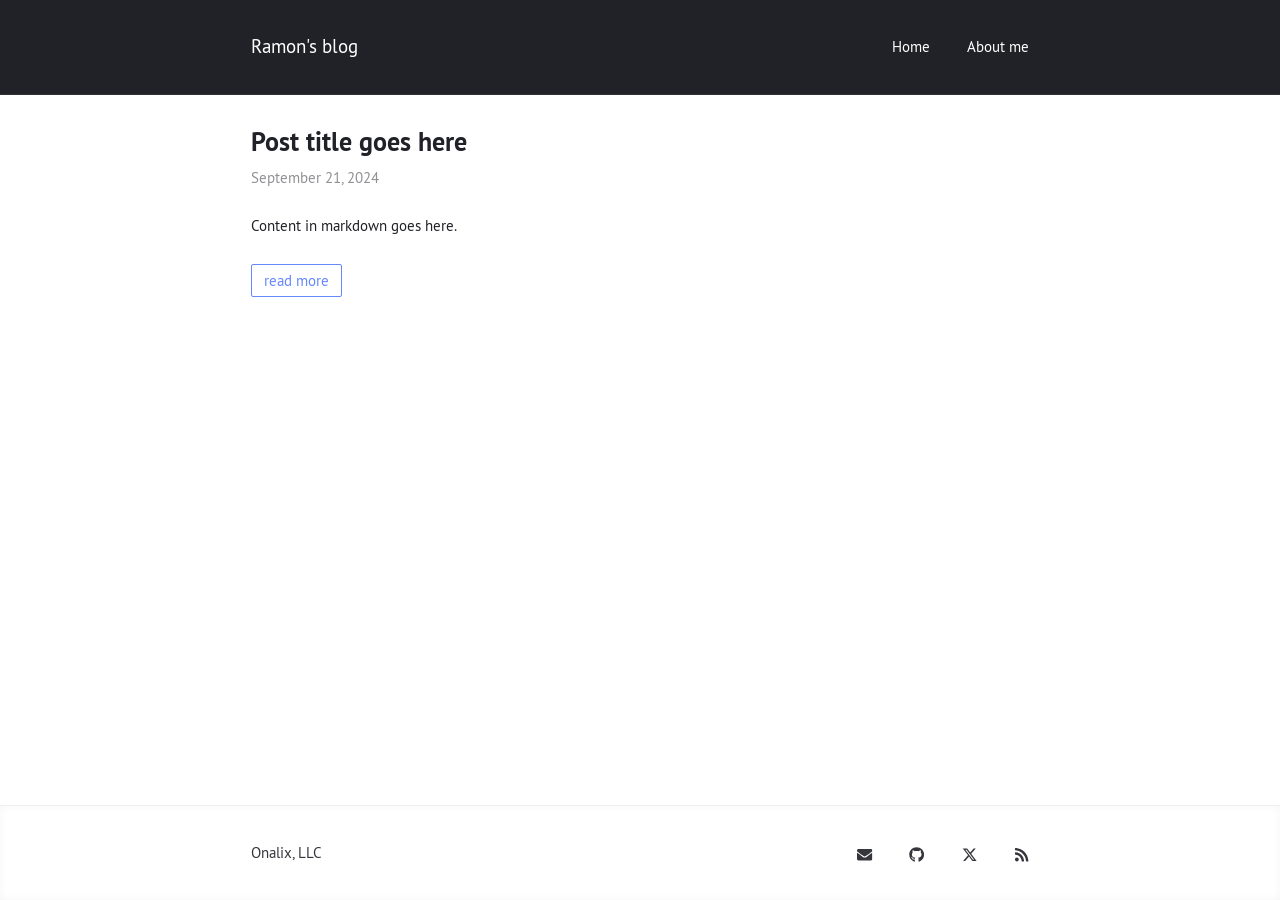
==== index.html @ 641cfbd7 "Blog boilerplate" ====
<!DOCTYPE html>
<html lang="en">
<title>Home | Ramon&#39;s blog</title>
<meta charset="utf-8">
<meta name="viewport" content="width=device-width, initial-scale=1.0">
<meta name="author" content="Ramon N. Rayas">
<meta name="generator" content="Jekyll v4.2.2">
<link rel="canonical" href="/">

<link rel="stylesheet" href="/assets/css/index.css">

<link rel="alternate" href="/feed.xml" type="application/atom+xml" title="Ramon's blog">







<header>
  <a href="/" class="title">Ramon&#39;s blog</a>
  <nav><a href="/" class="selected">Home</a><a href="/about-me/" >About me</a></nav>

</header>


  
  <article>
    <header>
  <h1><a href="/post/">Post title goes here</a></h1><time datetime="2024-09-21T00:00:00-06:00">September 21, 2024</time>
</header>

    <p>Content in markdown goes here.</p>

    <div class="more"><a href="/post/">read more</a></div>
  </article>








<footer>
  <div>Onalix, LLC</div>
  <nav><a href="mailto:ramon@onalix.com" ><svg aria-label="Mail" class="icon"><use xlink:href="/assets/fontawesome/icons.svg#envelope"></use></svg></a><a href="https://github.com/onalix" ><svg aria-label="Github" class="icon"><use xlink:href="/assets/fontawesome/icons.svg#github"></use></svg></a><a href="https://x.com/onalixcom" ><svg aria-label="X" class="icon"><use xlink:href="/assets/fontawesome/icons.svg#twitter"></use></svg></a><a href="/feed.xml" ><svg aria-label="Subscribe" class="icon"><use xlink:href="/assets/fontawesome/icons.svg#rss"></use></svg></a></nav>

</footer>


</html>
---- assets/css/index.css ----
@font-face { font-family: 'PT Sans'; src: local("PT Sans"), local("PTSans-Regular"), url("../fonts/PTSans-Regular.woff") format("woff"); font-weight: normal; font-style: normal; }

@font-face { font-family: 'PT Sans'; src: local("PT Sans Bold"), local("PTSans-Bold"), url("../fonts/PTSans-Bold.woff") format("woff"); font-weight: bold; font-style: normal; }

body { background: #ffffff; color: #212228; font-family: "PT Sans", -apple-system, "Helvetica Neue", "Segoe UI", "Roboto", sans-serif; font-weight: 400; font-size: calc(0.8rem + 0.2vw); line-height: 1.6; margin: 0; min-height: 100vh; -webkit-text-size-adjust: 100%; -webkit-font-smoothing: antialiased; -moz-osx-font-smoothing: grayscale; }

@media (prefers-color-scheme: dark) { body { background: #212228; color: #ffffff; } }

h1, h2, h3, h4, h5, h6 { font-weight: 600; }

b, strong, th { font-weight: 600; }

p { text-align: justify; }

a { color: #68f; text-decoration: inherit; }

a:hover { text-decoration: underline; }

header a, footer a, aside a { color: inherit; }

header time { color: #909194; }

hr { border: 1px solid rgba(144, 145, 148, 0.3); margin: 2em 0; }

article:not(:last-of-type) { border-bottom: 1px solid rgba(144, 145, 148, 0.14); }

blockquote { background: rgba(144, 145, 148, 0.06); border-left: 3px solid rgba(144, 145, 148, 0.9); padding: 1px 1.5em; opacity: .75; }

blockquote, figure { margin: 1em 0; }

img { margin: .5em 0; }

li { margin: .25em 0; }

img { border-radius: 2px; max-width: 100%; height: auto; }

table { display: inline-block; max-width: 100%; overflow-y: scroll; border-spacing: 1px; border-radius: 2px; box-shadow: 0 0 0 1px rgba(144, 145, 148, 0.12) inset; }

th, td { padding: .5em 1em; box-shadow: 0 0 0 1px rgba(144, 145, 148, 0.12); }

tr:hover, tr:nth-child(odd) td { background: rgba(144, 145, 148, 0.04); }

pre { background: rgba(144, 145, 148, 0.12); border-radius: 2px; font-size: .8em; margin: 1.5em 0; padding: .8em 1.2em; overflow-x: auto; }

:not(pre) > code { font-size: .9em; background: rgba(144, 145, 148, 0.15); opacity: .7; border-radius: 2px; margin: 0 .1em; padding: .2em .4em; }

body { display: flex; flex-direction: column; }

article { flex-grow: 1; }

body > header, body > footer { display: flex; flex-wrap: wrap; align-items: center; justify-content: space-between; }

body > header, body > article, body > footer { padding: 1.5em; }

article header { margin-bottom: 1.5em; }

article header h1 { font-size: 1.7em; margin: 0 0 .1em; }

nav { margin: .5em -1.2em; }

nav a { margin: .5em 1.2em; }

.title { font-size: 1.25em; }

.more { margin: 2em 0 1em; }

.more a { border-radius: 2px; border: 1.5px solid #68f; padding: .4em .8em; transition: .2s background, .2s color; }

.more a:hover { color: #fff; background: #68f; text-decoration: inherit; }

.archive { font-size: 1.1em; }

.archive time { display: inline-block; min-width: 10ch; min-height: 1.75em; margin: 0 .2em; }

.icon { height: 1em; width: 1em; fill: currentColor; transition: .2s color; vertical-align: middle; margin-bottom: .15em; }

a:hover .icon { color: #909194; }

.full table { display: table; width: 100%; }

.katex { overflow-x: auto; overflow-y: hidden; }

.rouge-table, .rouge-table th, .rouge-table td, .rouge-table tr, .rouge-table pre { font-size: inherit; background: inherit !important; box-shadow: none; width: initial; margin: 0; padding: 0; }

.rouge-table .gl pre { margin: 0 1.5em 0 .25em; opacity: .5; }

.highlight pre { background: rgba(47, 48, 57, 0.9); color: white; }

.highlight .c { color: #a29f90; }

.highlight .err { color: #960050; background-color: #1e0010; }

.highlight .k { color: #66d9ef; }

.highlight .l { color: #ae81ff; }

.highlight .n { color: #f8f8f2; }

.highlight .o { color: #f92672; }

.highlight .p { color: #f8f8f2; }

.highlight .cm, .highlight .cp, .highlight .c1, .highlight .cs { color: #75715e; }

.highlight .ge { font-style: italic; }

.highlight .gs { font-weight: bold; }

.highlight .kc, .highlight .kd { color: #66d9ef; }

.highlight .kn { color: #f92672; }

.highlight .kp, .highlight .kr, .highlight .kt { color: #66d9ef; }

.highlight .ld { color: #e6db74; }

.highlight .m { color: #ae81ff; }

.highlight .s { color: #e6db74; }

.highlight .na { color: #a6e22e; }

.highlight .nb { color: #f8f8f2; }

.highlight .nc { color: #a6e22e; }

.highlight .no { color: #66d9ef; }

.highlight .nd { color: #a6e22e; }

.highlight .ni { color: #f8f8f2; }

.highlight .ne, .highlight .nf { color: #a6e22e; }

.highlight .nl, .highlight .nn { color: #f8f8f2; }

.highlight .nx { color: #a6e22e; }

.highlight .py { color: #f8f8f2; }

.highlight .nt { color: #f92672; }

.highlight .nv { color: #f8f8f2; }

.highlight .ow { color: #f92672; }

.highlight .w { color: #f8f8f2; }

.highlight .mf, .highlight .mh, .highlight .mi, .highlight .mo { color: #ae81ff; }

.highlight .sb, .highlight .sc, .highlight .sd, .highlight .s2 { color: #e6db74; }

.highlight .se { color: #ae81ff; }

.highlight .sh, .highlight .si, .highlight .sx, .highlight .sr, .highlight .s1, .highlight .ss { color: #e6db74; }

.highlight .bp, .highlight .vc, .highlight .vg, .highlight .vi { color: #f8f8f2; }

.highlight .il { color: #ae81ff; }

.highlight .gu { color: #75715e; }

.highlight .gd { color: #f92672; }

.highlight .gi { color: #a6e22e; }

@media (min-width: 40em) { body > header, body > article, body > footer { padding: 1.75em calc(40% - 17em); } }

body > header { background: #212228; color: #ffffff; border-bottom: 1px solid rgba(144, 145, 148, 0.14); }

body > footer { box-shadow: 0 0 0.6em rgba(33, 34, 40, 0.04) inset; border-top: 1px solid rgba(144, 145, 148, 0.14); opacity: .9; }

/*# sourceMappingURL=index.css.map */
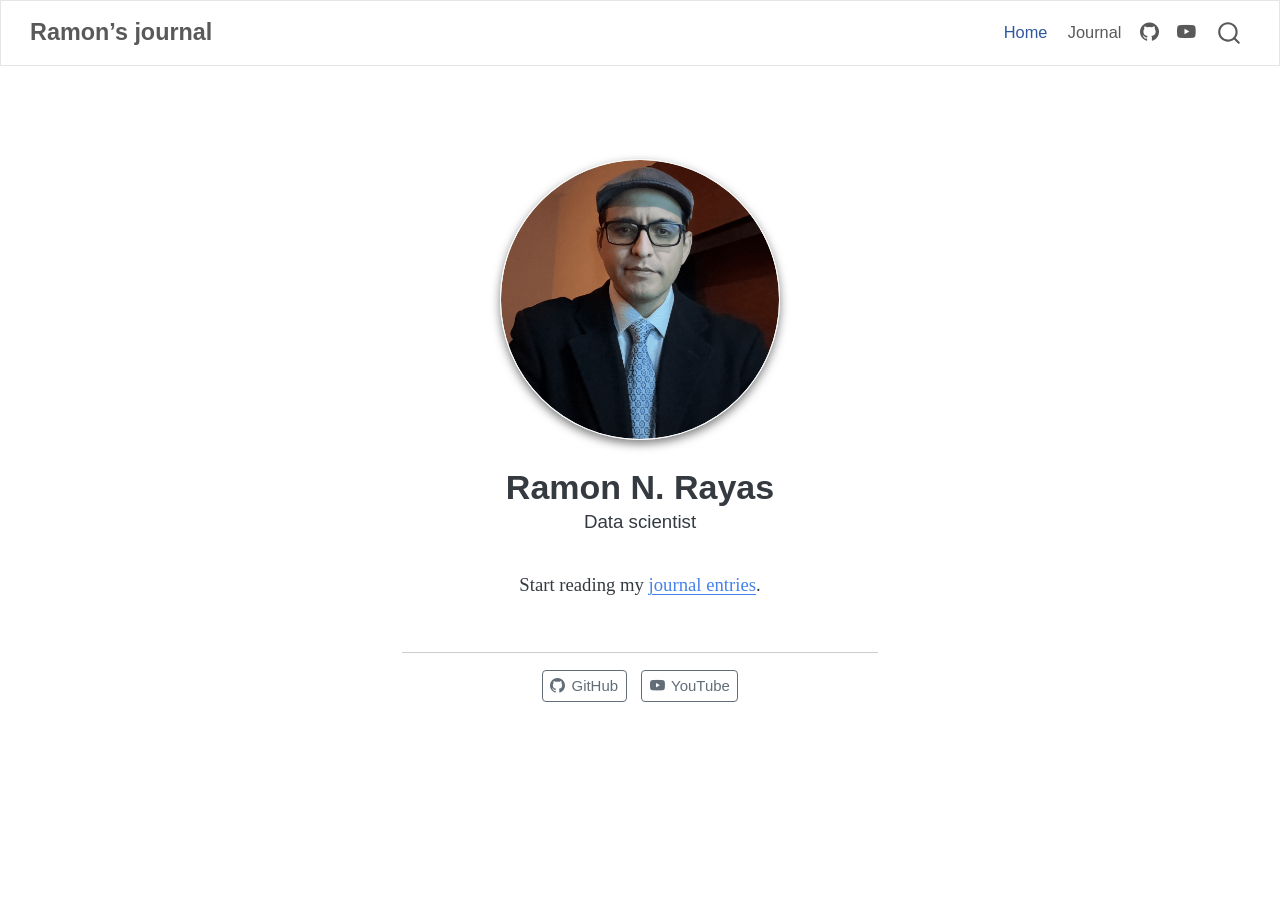
==== commit 5c7ae73a: "Initial commit for submodule" ====
--- a/index.html
+++ b/index.html
@@ -1,52 +1,556 @@
 <!DOCTYPE html>
-<html lang="en">
-<title>Home | Ramon&#39;s blog</title>
+<html xmlns="http://www.w3.org/1999/xhtml" lang="en" xml:lang="en"><head>
+
 <meta charset="utf-8">
-<meta name="viewport" content="width=device-width, initial-scale=1.0">
-<meta name="author" content="Ramon N. Rayas">
-<meta name="generator" content="Jekyll v4.2.2">
-<link rel="canonical" href="/">
-
-<link rel="stylesheet" href="/assets/css/index.css">
-
-<link rel="alternate" href="/feed.xml" type="application/atom+xml" title="Ramon's blog">
-
-
-
-
-
-
-
-<header>
-  <a href="/" class="title">Ramon&#39;s blog</a>
-  <nav><a href="/" class="selected">Home</a><a href="/about-me/" >About me</a></nav>
-
+<meta name="generator" content="quarto-1.9.37">
+
+<meta name="viewport" content="width=device-width, initial-scale=1.0, user-scalable=yes">
+
+<meta name="description" content="Data scientist">
+
+<title>Ramon N. Rayas – Ramon’s journal</title>
+<style>
+/* Default styles provided by pandoc.
+** See https://pandoc.org/MANUAL.html#variables-for-html for config info.
+*/
+code{white-space: pre-wrap;}
+span.smallcaps{font-variant: small-caps;}
+div.columns{display: flex; gap: min(4vw, 1.5em);}
+div.column{flex: auto; overflow-x: auto;}
+div.hanging-indent{margin-left: 1.5em; text-indent: -1.5em;}
+ul.task-list{list-style: none;}
+ul.task-list li input[type="checkbox"] {
+  width: 0.8em;
+  margin: 0 0.8em 0.2em -1em; /* quarto-specific, see https://github.com/quarto-dev/quarto-cli/issues/4556 */ 
+  vertical-align: middle;
+}
+</style>
+
+
+<script src="site_libs/quarto-nav/quarto-nav.js"></script>
+<script src="site_libs/quarto-nav/headroom.min.js"></script>
+<script src="site_libs/clipboard/clipboard.min.js"></script>
+<script src="site_libs/quarto-search/autocomplete.umd.js"></script>
+<script src="site_libs/quarto-search/fuse.min.js"></script>
+<script src="site_libs/quarto-search/quarto-search.js"></script>
+<meta name="quarto:offset" content="./">
+<script src="site_libs/quarto-html/quarto.js" type="module"></script>
+<script src="site_libs/quarto-html/tabsets/tabsets.js" type="module"></script>
+<script src="site_libs/quarto-html/popper.min.js"></script>
+<script src="site_libs/quarto-html/tippy.umd.min.js"></script>
+<link href="site_libs/quarto-html/tippy.css" rel="stylesheet">
+<link href="site_libs/quarto-html/quarto-syntax-highlighting-7f8f88aac4f3542376d5c11b86a4c14d.css" rel="stylesheet" id="quarto-text-highlighting-styles">
+<script src="site_libs/bootstrap/bootstrap.min.js"></script>
+<link href="site_libs/bootstrap/bootstrap-icons.css" rel="stylesheet">
+<link href="site_libs/bootstrap/bootstrap-1b5cbb678aba238cc9ecc8dbef59e0a8.min.css" rel="stylesheet" append-hash="true" id="quarto-bootstrap" data-mode="light">
+<script id="quarto-search-options" type="application/json">{
+  "location": "navbar",
+  "copy-button": false,
+  "collapse-after": 3,
+  "panel-placement": "end",
+  "type": "overlay",
+  "limit": 50,
+  "keyboard-shortcut": [
+    "f",
+    "/",
+    "s"
+  ],
+  "show-item-context": false,
+  "language": {
+    "search-no-results-text": "No results",
+    "search-matching-documents-text": "matching documents",
+    "search-copy-link-title": "Copy link to search",
+    "search-hide-matches-text": "Hide additional matches",
+    "search-more-match-text": "more match in this document",
+    "search-more-matches-text": "more matches in this document",
+    "search-clear-button-title": "Clear",
+    "search-text-placeholder": "",
+    "search-detached-cancel-button-title": "Cancel",
+    "search-submit-button-title": "Submit",
+    "search-label": "Search"
+  }
+}</script>
+
+
+<link rel="stylesheet" href="styles.css">
+</head>
+
+<body class="nav-fixed fullcontent quarto-light">
+
+<div id="quarto-search-results"></div>
+  <header id="quarto-header" class="headroom fixed-top">
+    <nav class="navbar navbar-expand-lg " data-bs-theme="dark">
+      <div class="navbar-container container-fluid">
+      <div class="navbar-brand-container mx-auto">
+    <a class="navbar-brand" href="./index.html">
+    <span class="navbar-title">Ramon’s journal</span>
+    </a>
+  </div>
+            <div id="quarto-search" class="" title="Search"></div>
+          <button class="navbar-toggler" type="button" data-bs-toggle="collapse" data-bs-target="#navbarCollapse" aria-controls="navbarCollapse" role="menu" aria-expanded="false" aria-label="Toggle navigation" onclick="if (window.quartoToggleHeadroom) { window.quartoToggleHeadroom(); }">
+  <span class="navbar-toggler-icon"></span>
+</button>
+          <div class="collapse navbar-collapse" id="navbarCollapse">
+            <ul class="navbar-nav navbar-nav-scroll ms-auto">
+  <li class="nav-item">
+    <a class="nav-link active" href="./index.html" aria-current="page"> 
+<span class="menu-text">Home</span></a>
+  </li>  
+  <li class="nav-item">
+    <a class="nav-link" href="./journal.html"> 
+<span class="menu-text">Journal</span></a>
+  </li>  
+  <li class="nav-item compact">
+    <a class="nav-link" href="https://github.com/onalix"> <i class="bi bi-github" role="img">
+</i> 
+<span class="menu-text"></span></a>
+  </li>  
+  <li class="nav-item compact">
+    <a class="nav-link" href="https://youtube.com/@onalix"> <i class="bi bi-youtube" role="img">
+</i> 
+<span class="menu-text"></span></a>
+  </li>  
+</ul>
+          </div> <!-- /navcollapse -->
+            <div class="quarto-navbar-tools">
+</div>
+      </div> <!-- /container-fluid -->
+    </nav>
 </header>
-
-
-  
-  <article>
-    <header>
-  <h1><a href="/post/">Post title goes here</a></h1><time datetime="2024-09-21T00:00:00-06:00">September 21, 2024</time>
-</header>
-
-    <p>Content in markdown goes here.</p>
-
-    <div class="more"><a href="/post/">read more</a></div>
-  </article>
-
-
-
-
-
-
-
-
-<footer>
-  <div>Onalix, LLC</div>
-  <nav><a href="mailto:ramon@onalix.com" ><svg aria-label="Mail" class="icon"><use xlink:href="/assets/fontawesome/icons.svg#envelope"></use></svg></a><a href="https://github.com/onalix" ><svg aria-label="Github" class="icon"><use xlink:href="/assets/fontawesome/icons.svg#github"></use></svg></a><a href="https://x.com/onalixcom" ><svg aria-label="X" class="icon"><use xlink:href="/assets/fontawesome/icons.svg#twitter"></use></svg></a><a href="/feed.xml" ><svg aria-label="Subscribe" class="icon"><use xlink:href="/assets/fontawesome/icons.svg#rss"></use></svg></a></nav>
-
-</footer>
-
-
-</html>
+<!-- content -->
+<div id="quarto-content" class="quarto-container page-columns page-rows-contents page-layout-article page-navbar">
+<!-- sidebar -->
+<!-- margin-sidebar -->
+    
+<!-- main -->
+<div class="quarto-about-jolla">
+  <img src="profile.png" class="about-image
+  round " style="height: 15em; width: 15em;">
+ <header id="title-block-header" class="quarto-title-block default">
+<div class="quarto-title">
+<h1 class="title">Ramon N. Rayas</h1>
+</div>
+<div>
+  <div class="description">
+    Data scientist
+  </div>
+</div>
+<div class="quarto-title-meta">
+  </div>
+</header><main class="content" id="quarto-document-content">
+<p>Start reading my <a href="./journal.html">journal entries</a>.</p>
+
+
+</main> 
+  <hr class="about-sep">
+   <div class="about-links">
+  <a href="http://github.com/onalix" class="about-link" rel="" target="">
+    <i class="bi bi-github"></i>
+     <span class="about-link-text">GitHub</span>
+  </a>
+  <a href="http://youtube.com/@onalix" class="about-link" rel="" target="">
+    <i class="bi bi-youtube"></i>
+     <span class="about-link-text">YouTube</span>
+  </a>
+</div>
+</div>
+ <!-- /main -->
+<script id="quarto-html-after-body" type="application/javascript">
+  window.document.addEventListener("DOMContentLoaded", function (event) {
+    const isCodeAnnotation = (el) => {
+      for (const clz of el.classList) {
+        if (clz.startsWith('code-annotation-')) {                     
+          return true;
+        }
+      }
+      return false;
+    }
+    const onCopySuccess = function(e) {
+      // button target
+      const button = e.trigger;
+      // don't keep focus
+      button.blur();
+      // flash "checked"
+      button.classList.add('code-copy-button-checked');
+      var currentTitle = button.getAttribute("title");
+      button.setAttribute("title", "Copied!");
+      let tooltip;
+      if (window.bootstrap) {
+        button.setAttribute("data-bs-toggle", "tooltip");
+        button.setAttribute("data-bs-placement", "left");
+        button.setAttribute("data-bs-title", "Copied!");
+        tooltip = new bootstrap.Tooltip(button, 
+          { trigger: "manual", 
+            customClass: "code-copy-button-tooltip",
+            offset: [0, -8]});
+        tooltip.show();    
+      }
+      setTimeout(function() {
+        if (tooltip) {
+          tooltip.hide();
+          button.removeAttribute("data-bs-title");
+          button.removeAttribute("data-bs-toggle");
+          button.removeAttribute("data-bs-placement");
+        }
+        button.setAttribute("title", currentTitle);
+        button.classList.remove('code-copy-button-checked');
+      }, 1000);
+      // clear code selection
+      e.clearSelection();
+    }
+    const getTextToCopy = function(trigger) {
+      const outerScaffold = trigger.parentElement.cloneNode(true);
+      const codeEl = outerScaffold.querySelector('code');
+      for (const childEl of codeEl.children) {
+        if (isCodeAnnotation(childEl)) {
+          childEl.remove();
+        }
+      }
+      return codeEl.innerText;
+    }
+    const clipboard = new window.ClipboardJS('.code-copy-button:not([data-in-quarto-modal])', {
+      text: getTextToCopy
+    });
+    clipboard.on('success', onCopySuccess);
+    if (window.document.getElementById('quarto-embedded-source-code-modal')) {
+      const clipboardModal = new window.ClipboardJS('.code-copy-button[data-in-quarto-modal]', {
+        text: getTextToCopy,
+        container: window.document.getElementById('quarto-embedded-source-code-modal')
+      });
+      clipboardModal.on('success', onCopySuccess);
+    }
+      var localhostRegex = new RegExp(/^(?:http|https):\/\/localhost\:?[0-9]*\//);
+      var mailtoRegex = new RegExp(/^mailto:/);
+        var filterRegex = new RegExp("https:\/\/onalix\.com");
+      var isInternal = (href) => {
+          return filterRegex.test(href) || localhostRegex.test(href) || mailtoRegex.test(href);
+      }
+      // Inspect non-navigation links and adorn them if external
+     var links = window.document.querySelectorAll('a[href]:not(.nav-link):not(.navbar-brand):not(.toc-action):not(.sidebar-link):not(.sidebar-item-toggle):not(.pagination-link):not(.no-external):not([aria-hidden]):not(.dropdown-item):not(.quarto-navigation-tool):not(.about-link)');
+      for (var i=0; i<links.length; i++) {
+        const link = links[i];
+        if (!isInternal(link.href)) {
+          // undo the damage that might have been done by quarto-nav.js in the case of
+          // links that we want to consider external
+          if (link.dataset.originalHref !== undefined) {
+            link.href = link.dataset.originalHref;
+          }
+        }
+      }
+    function tippyHover(el, contentFn, onTriggerFn, onUntriggerFn) {
+      const config = {
+        allowHTML: true,
+        maxWidth: 500,
+        delay: 100,
+        arrow: false,
+        appendTo: function(el) {
+            return el.parentElement;
+        },
+        interactive: true,
+        interactiveBorder: 10,
+        theme: 'quarto',
+        placement: 'bottom-start',
+      };
+      if (contentFn) {
+        config.content = contentFn;
+      }
+      if (onTriggerFn) {
+        config.onTrigger = onTriggerFn;
+      }
+      if (onUntriggerFn) {
+        config.onUntrigger = onUntriggerFn;
+      }
+      window.tippy(el, config); 
+    }
+    const noterefs = window.document.querySelectorAll('a[role="doc-noteref"]');
+    for (var i=0; i<noterefs.length; i++) {
+      const ref = noterefs[i];
+      tippyHover(ref, function() {
+        // use id or data attribute instead here
+        let href = ref.getAttribute('data-footnote-href') || ref.getAttribute('href');
+        try { href = new URL(href).hash; } catch {}
+        const id = href.replace(/^#\/?/, "");
+        const note = window.document.getElementById(id);
+        if (note) {
+          return note.innerHTML;
+        } else {
+          return "";
+        }
+      });
+    }
+    const xrefs = window.document.querySelectorAll('a.quarto-xref');
+    const processXRef = (id, note) => {
+      // Strip column container classes
+      const stripColumnClz = (el) => {
+        el.classList.remove("page-full", "page-columns");
+        if (el.children) {
+          for (const child of el.children) {
+            stripColumnClz(child);
+          }
+        }
+      }
+      stripColumnClz(note)
+      if (id === null || id.startsWith('sec-')) {
+        // Special case sections, only their first couple elements
+        const container = document.createElement("div");
+        if (note.children && note.children.length > 2) {
+          container.appendChild(note.children[0].cloneNode(true));
+          for (let i = 1; i < note.children.length; i++) {
+            const child = note.children[i];
+            if (child.tagName === "P" && child.innerText === "") {
+              continue;
+            } else {
+              container.appendChild(child.cloneNode(true));
+              break;
+            }
+          }
+          if (window.Quarto?.typesetMath) {
+            window.Quarto.typesetMath(container);
+          }
+          return container.innerHTML
+        } else {
+          if (window.Quarto?.typesetMath) {
+            window.Quarto.typesetMath(note);
+          }
+          return note.innerHTML;
+        }
+      } else {
+        // Remove any anchor links if they are present
+        const anchorLink = note.querySelector('a.anchorjs-link');
+        if (anchorLink) {
+          anchorLink.remove();
+        }
+        if (window.Quarto?.typesetMath) {
+          window.Quarto.typesetMath(note);
+        }
+        if (note.classList.contains("callout")) {
+          return note.outerHTML;
+        } else {
+          return note.innerHTML;
+        }
+      }
+    }
+    for (var i=0; i<xrefs.length; i++) {
+      const xref = xrefs[i];
+      tippyHover(xref, undefined, function(instance) {
+        instance.disable();
+        let url = xref.getAttribute('href');
+        let hash = undefined; 
+        if (url.startsWith('#')) {
+          hash = url;
+        } else {
+          try { hash = new URL(url).hash; } catch {}
+        }
+        if (hash) {
+          const id = hash.replace(/^#\/?/, "");
+          const note = window.document.getElementById(id);
+          if (note !== null) {
+            try {
+              const html = processXRef(id, note.cloneNode(true));
+              instance.setContent(html);
+            } finally {
+              instance.enable();
+              instance.show();
+            }
+          } else {
+            // See if we can fetch this
+            fetch(url.split('#')[0])
+            .then(res => res.text())
+            .then(html => {
+              const parser = new DOMParser();
+              const htmlDoc = parser.parseFromString(html, "text/html");
+              const note = htmlDoc.getElementById(id);
+              if (note !== null) {
+                const html = processXRef(id, note);
+                instance.setContent(html);
+              } 
+            }).finally(() => {
+              instance.enable();
+              instance.show();
+            });
+          }
+        } else {
+          // See if we can fetch a full url (with no hash to target)
+          // This is a special case and we should probably do some content thinning / targeting
+          fetch(url)
+          .then(res => res.text())
+          .then(html => {
+            const parser = new DOMParser();
+            const htmlDoc = parser.parseFromString(html, "text/html");
+            const note = htmlDoc.querySelector('main.content');
+            if (note !== null) {
+              // This should only happen for chapter cross references
+              // (since there is no id in the URL)
+              // remove the first header
+              if (note.children.length > 0 && note.children[0].tagName === "HEADER") {
+                note.children[0].remove();
+              }
+              const html = processXRef(null, note);
+              instance.setContent(html);
+            } 
+          }).finally(() => {
+            instance.enable();
+            instance.show();
+          });
+        }
+      }, function(instance) {
+      });
+    }
+        let selectedAnnoteEl;
+        const selectorForAnnotation = ( cell, annotation) => {
+          let cellAttr = 'data-code-cell="' + cell + '"';
+          let lineAttr = 'data-code-annotation="' +  annotation + '"';
+          const selector = 'span[' + cellAttr + '][' + lineAttr + ']';
+          return selector;
+        }
+        const selectCodeLines = (annoteEl) => {
+          const doc = window.document;
+          const targetCell = annoteEl.getAttribute("data-target-cell");
+          const targetAnnotation = annoteEl.getAttribute("data-target-annotation");
+          const annoteSpan = window.document.querySelector(selectorForAnnotation(targetCell, targetAnnotation));
+          const lines = annoteSpan.getAttribute("data-code-lines").split(",");
+          const lineIds = lines.map((line) => {
+            return targetCell + "-" + line;
+          })
+          let top = null;
+          let height = null;
+          let parent = null;
+          if (lineIds.length > 0) {
+              //compute the position of the single el (top and bottom and make a div)
+              const el = window.document.getElementById(lineIds[0]);
+              top = el.offsetTop;
+              height = el.offsetHeight;
+              parent = el.parentElement.parentElement;
+            if (lineIds.length > 1) {
+              const lastEl = window.document.getElementById(lineIds[lineIds.length - 1]);
+              const bottom = lastEl.offsetTop + lastEl.offsetHeight;
+              height = bottom - top;
+            }
+            if (top !== null && height !== null && parent !== null) {
+              // cook up a div (if necessary) and position it 
+              let div = window.document.getElementById("code-annotation-line-highlight");
+              if (div === null) {
+                div = window.document.createElement("div");
+                div.setAttribute("id", "code-annotation-line-highlight");
+                div.style.position = 'absolute';
+                parent.appendChild(div);
+              }
+              div.style.top = top - 2 + "px";
+              div.style.height = height + 4 + "px";
+              div.style.left = 0;
+              let gutterDiv = window.document.getElementById("code-annotation-line-highlight-gutter");
+              if (gutterDiv === null) {
+                gutterDiv = window.document.createElement("div");
+                gutterDiv.setAttribute("id", "code-annotation-line-highlight-gutter");
+                gutterDiv.style.position = 'absolute';
+                const codeCell = window.document.getElementById(targetCell);
+                const gutter = codeCell.querySelector('.code-annotation-gutter');
+                gutter.appendChild(gutterDiv);
+              }
+              gutterDiv.style.top = top - 2 + "px";
+              gutterDiv.style.height = height + 4 + "px";
+            }
+            selectedAnnoteEl = annoteEl;
+          }
+        };
+        const unselectCodeLines = () => {
+          const elementsIds = ["code-annotation-line-highlight", "code-annotation-line-highlight-gutter"];
+          elementsIds.forEach((elId) => {
+            const div = window.document.getElementById(elId);
+            if (div) {
+              div.remove();
+            }
+          });
+          selectedAnnoteEl = undefined;
+        };
+          // Handle positioning of the toggle
+      window.addEventListener(
+        "resize",
+        throttle(() => {
+          elRect = undefined;
+          if (selectedAnnoteEl) {
+            selectCodeLines(selectedAnnoteEl);
+          }
+        }, 10)
+      );
+      function throttle(fn, ms) {
+      let throttle = false;
+      let timer;
+        return (...args) => {
+          if(!throttle) { // first call gets through
+              fn.apply(this, args);
+              throttle = true;
+          } else { // all the others get throttled
+              if(timer) clearTimeout(timer); // cancel #2
+              timer = setTimeout(() => {
+                fn.apply(this, args);
+                timer = throttle = false;
+              }, ms);
+          }
+        };
+      }
+        // Attach click handler to the DT
+        const annoteDls = window.document.querySelectorAll('dt[data-target-cell]');
+        for (const annoteDlNode of annoteDls) {
+          annoteDlNode.addEventListener('click', (event) => {
+            const clickedEl = event.target;
+            if (clickedEl !== selectedAnnoteEl) {
+              unselectCodeLines();
+              const activeEl = window.document.querySelector('dt[data-target-cell].code-annotation-active');
+              if (activeEl) {
+                activeEl.classList.remove('code-annotation-active');
+              }
+              selectCodeLines(clickedEl);
+              clickedEl.classList.add('code-annotation-active');
+            } else {
+              // Unselect the line
+              unselectCodeLines();
+              clickedEl.classList.remove('code-annotation-active');
+            }
+          });
+        }
+    const findCites = (el) => {
+      const parentEl = el.parentElement;
+      if (parentEl) {
+        const cites = parentEl.dataset.cites;
+        if (cites) {
+          return {
+            el,
+            cites: cites.split(' ')
+          };
+        } else {
+          return findCites(el.parentElement)
+        }
+      } else {
+        return undefined;
+      }
+    };
+    var bibliorefs = window.document.querySelectorAll('a[role="doc-biblioref"]');
+    for (var i=0; i<bibliorefs.length; i++) {
+      const ref = bibliorefs[i];
+      const citeInfo = findCites(ref);
+      if (citeInfo) {
+        tippyHover(citeInfo.el, function() {
+          var popup = window.document.createElement('div');
+          citeInfo.cites.forEach(function(cite) {
+            var citeDiv = window.document.createElement('div');
+            citeDiv.classList.add('hanging-indent');
+            citeDiv.classList.add('csl-entry');
+            var biblioDiv = window.document.getElementById('ref-' + cite);
+            if (biblioDiv) {
+              citeDiv.innerHTML = biblioDiv.innerHTML;
+            }
+            popup.appendChild(citeDiv);
+          });
+          return popup.innerHTML;
+        });
+      }
+    }
+  });
+  </script>
+</div> <!-- /content -->
+
+
+
+
+</body></html>
--- a/site_libs/quarto-html/tippy.css
+++ b/site_libs/quarto-html/tippy.css
@@ -0,0 +1 @@
+.tippy-box[data-animation=fade][data-state=hidden]{opacity:0}[data-tippy-root]{max-width:calc(100vw - 10px)}.tippy-box{position:relative;background-color:#333;color:#fff;border-radius:4px;font-size:14px;line-height:1.4;white-space:normal;outline:0;transition-property:transform,visibility,opacity}.tippy-box[data-placement^=top]>.tippy-arrow{bottom:0}.tippy-box[data-placement^=top]>.tippy-arrow:before{bottom:-7px;left:0;border-width:8px 8px 0;border-top-color:initial;transform-origin:center top}.tippy-box[data-placement^=bottom]>.tippy-arrow{top:0}.tippy-box[data-placement^=bottom]>.tippy-arrow:before{top:-7px;left:0;border-width:0 8px 8px;border-bottom-color:initial;transform-origin:center bottom}.tippy-box[data-placement^=left]>.tippy-arrow{right:0}.tippy-box[data-placement^=left]>.tippy-arrow:before{border-width:8px 0 8px 8px;border-left-color:initial;right:-7px;transform-origin:center left}.tippy-box[data-placement^=right]>.tippy-arrow{left:0}.tippy-box[data-placement^=right]>.tippy-arrow:before{left:-7px;border-width:8px 8px 8px 0;border-right-color:initial;transform-origin:center right}.tippy-box[data-inertia][data-state=visible]{transition-timing-function:cubic-bezier(.54,1.5,.38,1.11)}.tippy-arrow{width:16px;height:16px;color:#333}.tippy-arrow:before{content:"";position:absolute;border-color:transparent;border-style:solid}.tippy-content{position:relative;padding:5px 9px;z-index:1}
--- a/site_libs/quarto-html/quarto-syntax-highlighting-7f8f88aac4f3542376d5c11b86a4c14d.css
+++ b/site_libs/quarto-html/quarto-syntax-highlighting-7f8f88aac4f3542376d5c11b86a4c14d.css
@@ -0,0 +1,236 @@
+/* quarto syntax highlight colors */
+:root {
+  --quarto-hl-ot-color: #003B4F;
+  --quarto-hl-at-color: #657422;
+  --quarto-hl-ss-color: #20794D;
+  --quarto-hl-an-color: #5E5E5E;
+  --quarto-hl-fu-color: #4758AB;
+  --quarto-hl-st-color: #20794D;
+  --quarto-hl-cf-color: #003B4F;
+  --quarto-hl-op-color: #5E5E5E;
+  --quarto-hl-er-color: #AD0000;
+  --quarto-hl-bn-color: #AD0000;
+  --quarto-hl-al-color: #AD0000;
+  --quarto-hl-va-color: #111111;
+  --quarto-hl-bu-color: inherit;
+  --quarto-hl-ex-color: inherit;
+  --quarto-hl-pp-color: #AD0000;
+  --quarto-hl-in-color: #5E5E5E;
+  --quarto-hl-vs-color: #20794D;
+  --quarto-hl-wa-color: #5E5E5E;
+  --quarto-hl-do-color: #5E5E5E;
+  --quarto-hl-im-color: #00769E;
+  --quarto-hl-ch-color: #20794D;
+  --quarto-hl-dt-color: #AD0000;
+  --quarto-hl-fl-color: #AD0000;
+  --quarto-hl-co-color: #5E5E5E;
+  --quarto-hl-cv-color: #5E5E5E;
+  --quarto-hl-cn-color: #8f5902;
+  --quarto-hl-sc-color: #5E5E5E;
+  --quarto-hl-dv-color: #AD0000;
+  --quarto-hl-kw-color: #003B4F;
+}
+
+/* other quarto variables */
+:root {
+  --quarto-font-monospace: SFMono-Regular, Menlo, Monaco, Consolas, "Liberation Mono", "Courier New", monospace;
+}
+
+/* syntax highlight based on Pandoc's rules */
+pre > code.sourceCode > span {
+  color: #003B4F;
+}
+
+code.sourceCode > span {
+  color: #003B4F;
+}
+
+div.sourceCode,
+div.sourceCode pre.sourceCode {
+  color: #003B4F;
+}
+
+/* Normal */
+code span {
+  color: #003B4F;
+}
+
+/* Alert */
+code span.al {
+  color: #AD0000;
+  font-style: inherit;
+}
+
+/* Annotation */
+code span.an {
+  color: #5E5E5E;
+  font-style: inherit;
+}
+
+/* Attribute */
+code span.at {
+  color: #657422;
+  font-style: inherit;
+}
+
+/* BaseN */
+code span.bn {
+  color: #AD0000;
+  font-style: inherit;
+}
+
+/* BuiltIn */
+code span.bu {
+  font-style: inherit;
+}
+
+/* ControlFlow */
+code span.cf {
+  color: #003B4F;
+  font-weight: bold;
+  font-style: inherit;
+}
+
+/* Char */
+code span.ch {
+  color: #20794D;
+  font-style: inherit;
+}
+
+/* Constant */
+code span.cn {
+  color: #8f5902;
+  font-style: inherit;
+}
+
+/* Comment */
+code span.co {
+  color: #5E5E5E;
+  font-style: inherit;
+}
+
+/* CommentVar */
+code span.cv {
+  color: #5E5E5E;
+  font-style: italic;
+}
+
+/* Documentation */
+code span.do {
+  color: #5E5E5E;
+  font-style: italic;
+}
+
+/* DataType */
+code span.dt {
+  color: #AD0000;
+  font-style: inherit;
+}
+
+/* DecVal */
+code span.dv {
+  color: #AD0000;
+  font-style: inherit;
+}
+
+/* Error */
+code span.er {
+  color: #AD0000;
+  font-style: inherit;
+}
+
+/* Extension */
+code span.ex {
+  font-style: inherit;
+}
+
+/* Float */
+code span.fl {
+  color: #AD0000;
+  font-style: inherit;
+}
+
+/* Function */
+code span.fu {
+  color: #4758AB;
+  font-style: inherit;
+}
+
+/* Import */
+code span.im {
+  color: #00769E;
+  font-style: inherit;
+}
+
+/* Information */
+code span.in {
+  color: #5E5E5E;
+  font-style: inherit;
+}
+
+/* Keyword */
+code span.kw {
+  color: #003B4F;
+  font-weight: bold;
+  font-style: inherit;
+}
+
+/* Operator */
+code span.op {
+  color: #5E5E5E;
+  font-style: inherit;
+}
+
+/* Other */
+code span.ot {
+  color: #003B4F;
+  font-style: inherit;
+}
+
+/* Preprocessor */
+code span.pp {
+  color: #AD0000;
+  font-style: inherit;
+}
+
+/* SpecialChar */
+code span.sc {
+  color: #5E5E5E;
+  font-style: inherit;
+}
+
+/* SpecialString */
+code span.ss {
+  color: #20794D;
+  font-style: inherit;
+}
+
+/* String */
+code span.st {
+  color: #20794D;
+  font-style: inherit;
+}
+
+/* Variable */
+code span.va {
+  color: #111111;
+  font-style: inherit;
+}
+
+/* VerbatimString */
+code span.vs {
+  color: #20794D;
+  font-style: inherit;
+}
+
+/* Warning */
+code span.wa {
+  color: #5E5E5E;
+  font-style: italic;
+}
+
+.prevent-inlining {
+  content: "</";
+}
+
+/*# sourceMappingURL=789ad8cd35626ba772517505b42a116e.css.map */
--- a/styles.css
+++ b/styles.css
@@ -0,0 +1,14 @@
+/* css styles */
+
+.about-image {
+  border: 1px solid #f8f9fa;
+  box-shadow: 0 4px 10px rgba(0,0,0,0.5)
+}
+
+.description {
+  text-align: center;
+}
+
+.navbar-title {
+  font-weight: 600;
+}
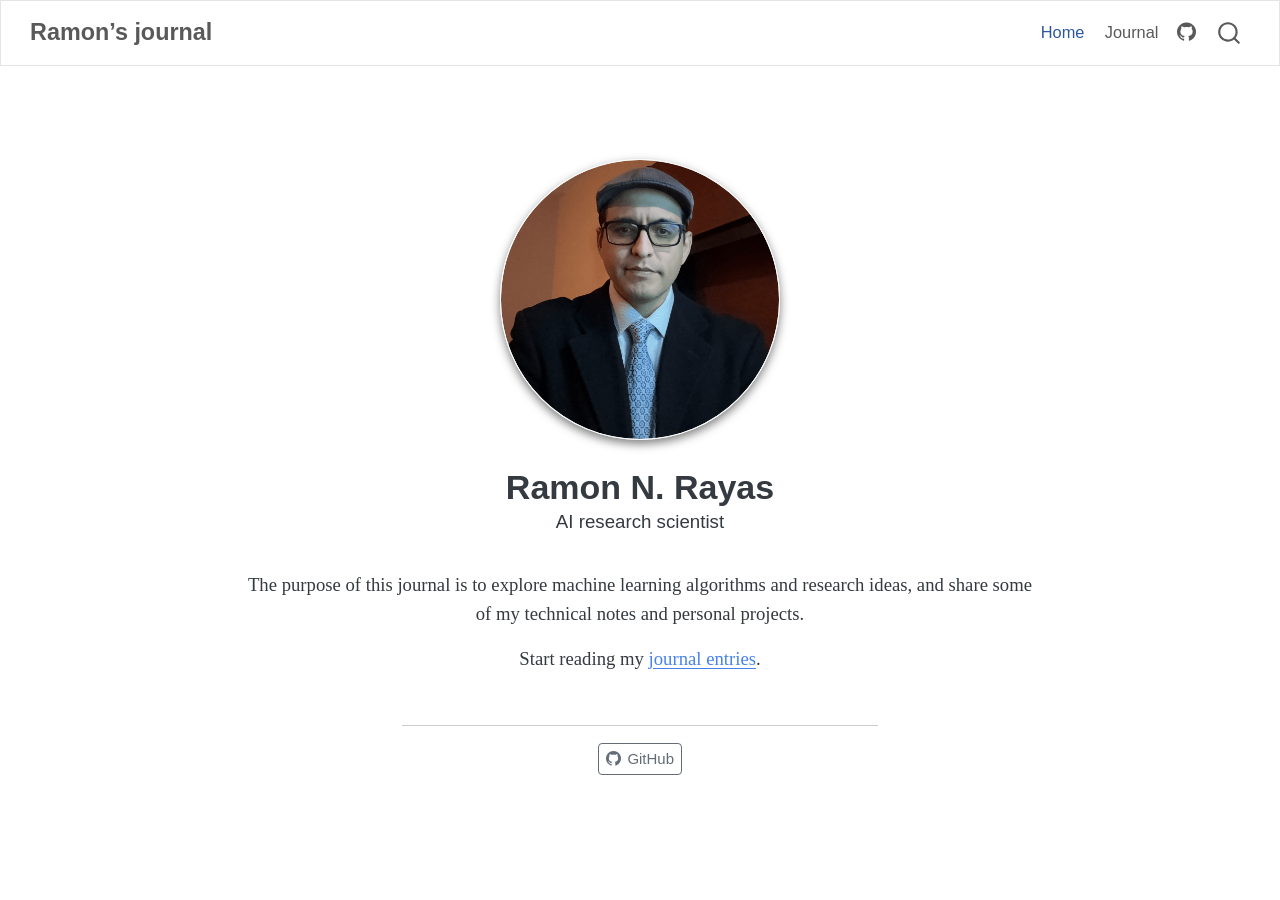
==== commit 221d18f8: "Add short introduction" ====
--- a/index.html
+++ b/index.html
@@ -2,11 +2,11 @@
 <html xmlns="http://www.w3.org/1999/xhtml" lang="en" xml:lang="en"><head>
 
 <meta charset="utf-8">
-<meta name="generator" content="quarto-1.9.37">
+<meta name="generator" content="quarto-1.9.38">
 
 <meta name="viewport" content="width=device-width, initial-scale=1.0, user-scalable=yes">
 
-<meta name="description" content="Data scientist">
+<meta name="description" content="AI research scientist">
 
 <title>Ramon N. Rayas – Ramon’s journal</title>
 <style>
@@ -39,7 +39,7 @@
 <script src="site_libs/quarto-html/popper.min.js"></script>
 <script src="site_libs/quarto-html/tippy.umd.min.js"></script>
 <link href="site_libs/quarto-html/tippy.css" rel="stylesheet">
-<link href="site_libs/quarto-html/quarto-syntax-highlighting-7f8f88aac4f3542376d5c11b86a4c14d.css" rel="stylesheet" id="quarto-text-highlighting-styles">
+<link href="site_libs/quarto-html/quarto-syntax-highlighting-15634bcf2e68342d4ad2dfa704d543f6.css" rel="stylesheet" id="quarto-text-highlighting-styles">
 <script src="site_libs/bootstrap/bootstrap.min.js"></script>
 <link href="site_libs/bootstrap/bootstrap-icons.css" rel="stylesheet">
 <link href="site_libs/bootstrap/bootstrap-1b5cbb678aba238cc9ecc8dbef59e0a8.min.css" rel="stylesheet" append-hash="true" id="quarto-bootstrap" data-mode="light">
@@ -105,11 +105,6 @@
 </i> 
 <span class="menu-text"></span></a>
   </li>  
-  <li class="nav-item compact">
-    <a class="nav-link" href="https://youtube.com/@onalix"> <i class="bi bi-youtube" role="img">
-</i> 
-<span class="menu-text"></span></a>
-  </li>  
 </ul>
           </div> <!-- /navcollapse -->
             <div class="quarto-navbar-tools">
@@ -132,25 +127,22 @@
 </div>
 <div>
   <div class="description">
-    Data scientist
+    AI research scientist
   </div>
 </div>
 <div class="quarto-title-meta">
   </div>
 </header><main class="content" id="quarto-document-content">
+<p>The purpose of this journal is to explore machine learning algorithms and research ideas, and share some of my technical notes and personal projects.</p>
 <p>Start reading my <a href="./journal.html">journal entries</a>.</p>
 
 
 </main> 
   <hr class="about-sep">
    <div class="about-links">
-  <a href="http://github.com/onalix" class="about-link" rel="" target="">
+  <a href="https://github.com/onalix" class="about-link" rel="" target="">
     <i class="bi bi-github"></i>
      <span class="about-link-text">GitHub</span>
-  </a>
-  <a href="http://youtube.com/@onalix" class="about-link" rel="" target="">
-    <i class="bi bi-youtube"></i>
-     <span class="about-link-text">YouTube</span>
   </a>
 </div>
 </div>
--- a/site_libs/quarto-html/quarto-syntax-highlighting-15634bcf2e68342d4ad2dfa704d543f6.css
+++ b/site_libs/quarto-html/quarto-syntax-highlighting-15634bcf2e68342d4ad2dfa704d543f6.css
@@ -0,0 +1,236 @@
+/* quarto syntax highlight colors */
+:root {
+  --quarto-hl-ot-color: #003B4F;
+  --quarto-hl-at-color: #657422;
+  --quarto-hl-ss-color: #20794D;
+  --quarto-hl-an-color: #5E5E5E;
+  --quarto-hl-fu-color: #4758AB;
+  --quarto-hl-st-color: #20794D;
+  --quarto-hl-cf-color: #003B4F;
+  --quarto-hl-op-color: #5E5E5E;
+  --quarto-hl-er-color: #AD0000;
+  --quarto-hl-bn-color: #AD0000;
+  --quarto-hl-al-color: #AD0000;
+  --quarto-hl-va-color: #111111;
+  --quarto-hl-bu-color: inherit;
+  --quarto-hl-ex-color: inherit;
+  --quarto-hl-pp-color: #AD0000;
+  --quarto-hl-in-color: #5E5E5E;
+  --quarto-hl-vs-color: #20794D;
+  --quarto-hl-wa-color: #5E5E5E;
+  --quarto-hl-do-color: #5E5E5E;
+  --quarto-hl-im-color: #00769E;
+  --quarto-hl-ch-color: #20794D;
+  --quarto-hl-dt-color: #AD0000;
+  --quarto-hl-fl-color: #AD0000;
+  --quarto-hl-co-color: #5E5E5E;
+  --quarto-hl-cv-color: #5E5E5E;
+  --quarto-hl-cn-color: #8f5902;
+  --quarto-hl-sc-color: #5E5E5E;
+  --quarto-hl-dv-color: #AD0000;
+  --quarto-hl-kw-color: #003B4F;
+}
+
+/* other quarto variables */
+:root {
+  --quarto-font-monospace: SFMono-Regular, Menlo, Monaco, Consolas, "Liberation Mono", "Courier New", monospace;
+}
+
+/* syntax highlight based on Pandoc's rules */
+pre > code.sourceCode > span {
+  color: #003B4F;
+}
+
+code.sourceCode > span {
+  color: #003B4F;
+}
+
+div.sourceCode,
+div.sourceCode pre.sourceCode {
+  color: #003B4F;
+}
+
+/* Normal */
+code span {
+  color: #003B4F;
+}
+
+/* Alert */
+code span.al {
+  color: #AD0000;
+  font-style: inherit;
+}
+
+/* Annotation */
+code span.an {
+  color: #5E5E5E;
+  font-style: inherit;
+}
+
+/* Attribute */
+code span.at {
+  color: #657422;
+  font-style: inherit;
+}
+
+/* BaseN */
+code span.bn {
+  color: #AD0000;
+  font-style: inherit;
+}
+
+/* BuiltIn */
+code span.bu {
+  font-style: inherit;
+}
+
+/* ControlFlow */
+code span.cf {
+  color: #003B4F;
+  font-weight: bold;
+  font-style: inherit;
+}
+
+/* Char */
+code span.ch {
+  color: #20794D;
+  font-style: inherit;
+}
+
+/* Constant */
+code span.cn {
+  color: #8f5902;
+  font-style: inherit;
+}
+
+/* Comment */
+code span.co {
+  color: #5E5E5E;
+  font-style: inherit;
+}
+
+/* CommentVar */
+code span.cv {
+  color: #5E5E5E;
+  font-style: italic;
+}
+
+/* Documentation */
+code span.do {
+  color: #5E5E5E;
+  font-style: italic;
+}
+
+/* DataType */
+code span.dt {
+  color: #AD0000;
+  font-style: inherit;
+}
+
+/* DecVal */
+code span.dv {
+  color: #AD0000;
+  font-style: inherit;
+}
+
+/* Error */
+code span.er {
+  color: #AD0000;
+  font-style: inherit;
+}
+
+/* Extension */
+code span.ex {
+  font-style: inherit;
+}
+
+/* Float */
+code span.fl {
+  color: #AD0000;
+  font-style: inherit;
+}
+
+/* Function */
+code span.fu {
+  color: #4758AB;
+  font-style: inherit;
+}
+
+/* Import */
+code span.im {
+  color: #00769E;
+  font-style: inherit;
+}
+
+/* Information */
+code span.in {
+  color: #5E5E5E;
+  font-style: inherit;
+}
+
+/* Keyword */
+code span.kw {
+  color: #003B4F;
+  font-weight: bold;
+  font-style: inherit;
+}
+
+/* Operator */
+code span.op {
+  color: #5E5E5E;
+  font-style: inherit;
+}
+
+/* Other */
+code span.ot {
+  color: #003B4F;
+  font-style: inherit;
+}
+
+/* Preprocessor */
+code span.pp {
+  color: #AD0000;
+  font-style: inherit;
+}
+
+/* SpecialChar */
+code span.sc {
+  color: #5E5E5E;
+  font-style: inherit;
+}
+
+/* SpecialString */
+code span.ss {
+  color: #20794D;
+  font-style: inherit;
+}
+
+/* String */
+code span.st {
+  color: #20794D;
+  font-style: inherit;
+}
+
+/* Variable */
+code span.va {
+  color: #111111;
+  font-style: inherit;
+}
+
+/* VerbatimString */
+code span.vs {
+  color: #20794D;
+  font-style: inherit;
+}
+
+/* Warning */
+code span.wa {
+  color: #5E5E5E;
+  font-style: italic;
+}
+
+.prevent-inlining {
+  content: "</";
+}
+
+/*# sourceMappingURL=f23921c56f73e400b49028c9186a1aa0.css.map */
